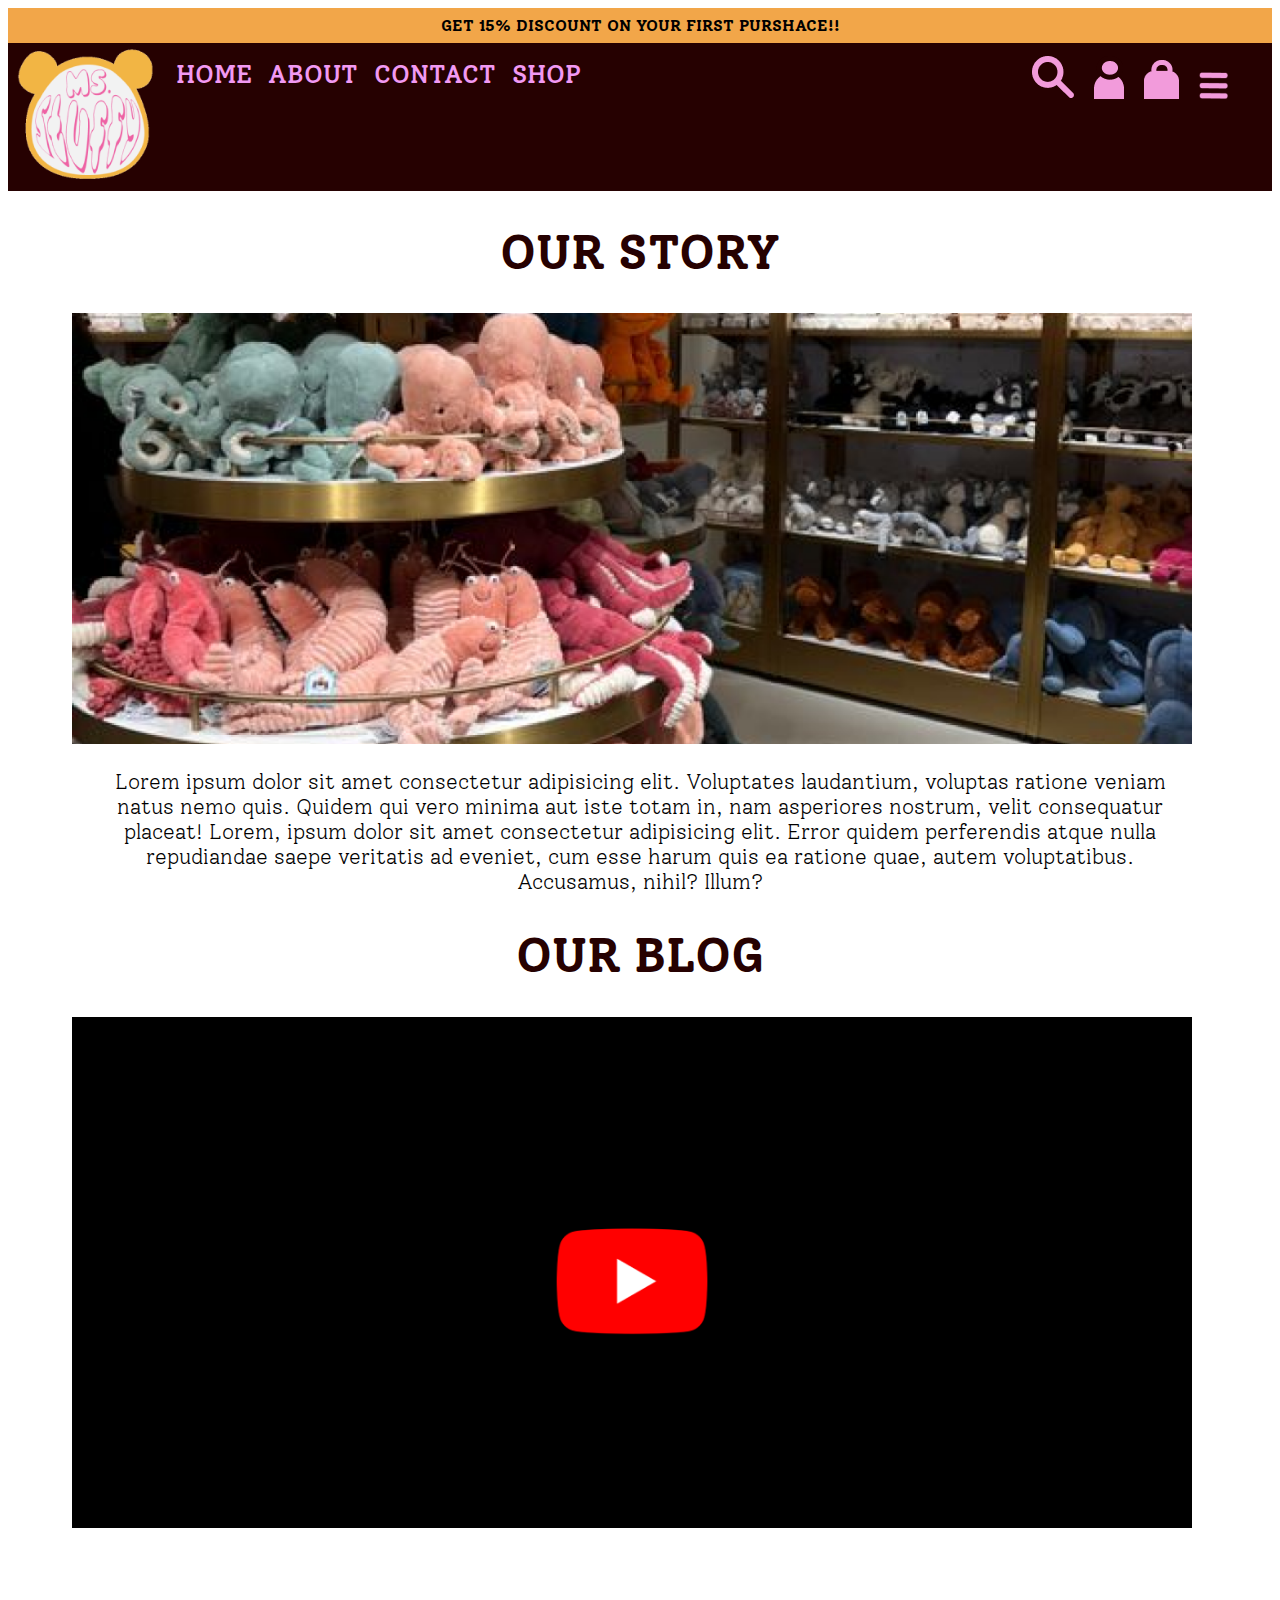
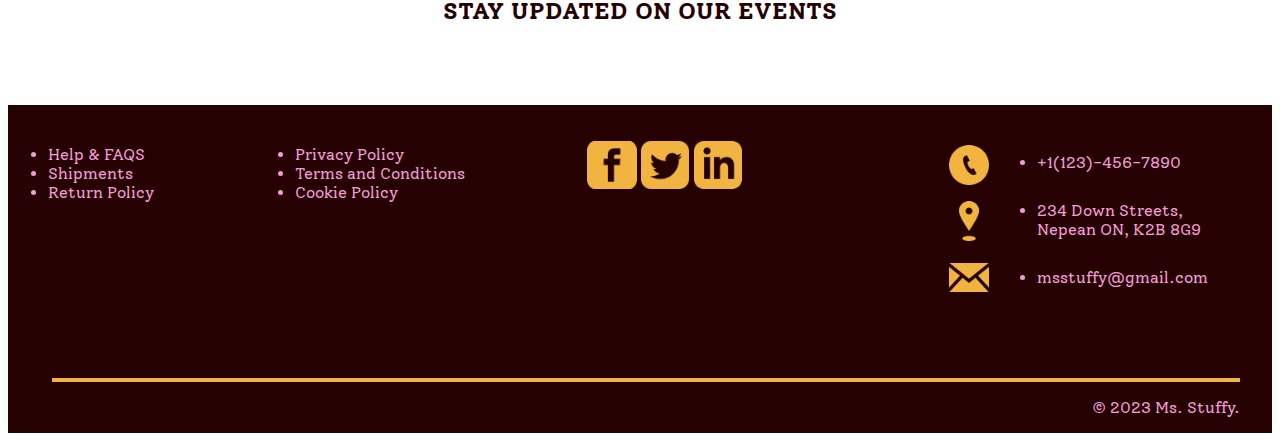
==== about.html @ 2b8018f7 "add about page" ====
<!DOCTYPE html>
<html lang="en">
<head>
    <meta charset="UTF-8">
    <meta name="viewport" content="width=device-width, initial-scale=1.0">
    <title>Ms.Stuffy</title>
    <link rel="stylesheet" href="css/main.css">
    <link rel="preconnect" href="https://fonts.googleapis.com">
    <link rel="preconnect" href="https://fonts.gstatic.com" crossorigin>
    <link href="https://fonts.googleapis.com/css2?family=Fredoka:wght@300;400;500;600;700&family=Quicksand:wght@400;500;600;700&family=Solway:wght@300;400;500;700;800&display=swap" rel="stylesheet">  
</head>
<body>
    <div class="announcement-bar">GET 15% DISCOUNT ON YOUR FIRST PURSHACE!!</div>
    <nav class="navbar">
        <div class="logo">
            <img src="images/logo.png" alt="Logo">
        </div>
        <ul class="navbar-links">
            <li><a href="index.html">HOME</a></li>
            <li><a href="about.html">ABOUT</a></li>
            <li><a href="#">CONTACT</a></li>
            <li><a href="#">SHOP</a></li>
        </ul>
        <div class="icons">
            <img src="images/search.png" alt="search">
            <img src="images/sign-up.png" alt="sign-up">
            <img src="images/bag.png" alt="shopping-bag">
            <img src="images/menu.png" alt="menu">
        </div>
    </nav>
    <main>
        <div class="our-story">
            <h1>OUR STORY</h1>
            <img src="images/about-us.png" alt="out-story">
            <p>Lorem ipsum dolor sit amet consectetur adipisicing elit. Voluptates laudantium, voluptas ratione veniam natus nemo quis. Quidem qui vero minima aut iste totam in, nam asperiores nostrum, velit consequatur placeat! Lorem, ipsum dolor sit amet consectetur adipisicing elit. Error quidem perferendis atque nulla repudiandae saepe veritatis ad eveniet, cum esse harum quis ea ratione quae, autem voluptatibus. Accusamus, nihil? Illum?</p>
        </div>
        <div class="blog">
            <h1>OUR BLOG</h1>
            <img src="images/our blog.png" alt="our-blog">
            <div class="blog-2"><h2>STAY UPDATED ON OUR EVENTS</h2></div>
        </div>
    </main>
    <footer>
        <div class="footer-container">
            <div class="list-1">
                <ul>
                    <li>Help & FAQS</li>
                    <li>Shipments</li>
                    <li>Return Policy</li>
                </ul>
                </div>
                <div class="list-2">
                    <ul>
                        <li>Privacy Policy</li>
                        <li>Terms and Conditions</li>
                        <li>Cookie Policy</li>
                    </ul>
                </div>
                <div class="social-media">
                <img src="images/facebook.png" alt="facebook">
                <img src="images/twitter.png" alt="twitter">
                <img src="images/linked-in.png" alt="linked-in">
            </div>
            <div class="footer-icons">
                <img src="images/call.png" alt="call">
                <img src="images/location.png" alt="location">
                <img src="images/email.png" alt="email">
            </div>
            <div class="footer-content">
                <ul>
                    <li>+1(123)-456-7890</li>
                    <li>234 Down Streets, Nepean ON, K2B 8G9</li>
                    <li>msstuffy@gmail.com</li>
                </ul>
            </div>
        </div>
        <div class="border-line"></div>
        <div class="copyright">
            <p>&copy; 2023 Ms. Stuffy.</p>
        </div>
    </footer>
</body>
---- css/main.css ----
:root {
    --custom-color-1: #F29BDB;
    --custom-color-2: #F199F2;
    --custom-color-3: #F2B441;
    --custom-color-4: #F2A649;
    --custom-color-5: #260101;
    --custom-color-6: #ffffff;
    --font-family-1: 'Fredoka', sans-serif;;
    --font-family-2: 'Quicksand', sans-serif;
    --font-family-3: 'Solway', serif;
}

.announcement-bar{
    background-color: var(--custom-color-4);
    text-align: center;
    font-family:var(--font-family-3);
    font-weight: bold;
    padding: .5rem;
}

.logo img{
    width: 10rem;
    height:9rem;
}

.navbar{
    background-color:var(--custom-color-5);
    display: flex;
    justify-content:flex-start;
    margin: 0 auto;
}

.navbar-links{
    display: flex;
    padding-left: 0px;
    margin-top: .5rem;
}

.navbar-links li{
    list-style-type: none;
    padding: .5rem;
}

.navbar-links a{
    text-decoration: none;
    font-family: var(--font-family-3);
    color: #F199F2;
    font-size: 25px;
    font-weight: 450;
}

.icons img{
    padding-right:.5rem;
    padding-left: .5rem;
}

.icons img:last-child{
    width: 1.8rem;
    height: 1.7rem;
}

.icons{
    padding: .8rem;
    margin-left: 26.4rem;
}

.header-banner img{
    width: 78rem;
    margin: 0 auto;
    margin-top: 1.5rem;
}

.header-heading{
    position: relative;
    display: grid;
    grid-template-rows: repeat(3,40px);
    text-align: center;
    justify-content: center;
    position: absolute;
    margin-right: 20rem;
    font-family: var(--font-family-3);
    color: var(--custom-color-5);
}

.shop{
    background-color: var(--custom-color-2);
    width: 100%;
    display: grid;
    grid-template-rows: repeat(3,.28fr);
    margin-top: 1.5rem;
    justify-content:center;
    align-items:center;
}

.shop-heading h1{
    font-family: var(--font-family-3);
    text-align: center;
}

.shop-cards{
    display: flex;
    justify-content: space-between;
}

.shop-content img{
    width: 12rem;
}

.card2{
    padding-left: 12rem;
    padding-right: 12rem;
}



table{
    display:grid;
    grid-template-columns: repeat(3,2fr);
    justify-content:center;
    align-items:center;
}

td{
    padding-left: 7rem;
    padding-right: 7rem;
}

.card-name td{
    font-family: var(--font-family-3);
    text-align: center;
    font-weight: 800;
    font-size: 1.2rem;
    color: var(--custom-color-5);
}
.card-price td{
    font-family: var(--font-family-3);
    color: var(--custom-color-5);
    text-align: center;
    font-size: 1.2rem;
}
button{
    background-color:var(--custom-color-4);
    font-family: var(--font-family-3);
    color: var(--custom-color-6);
    font-weight: 600;
    font-size: 1.2rem;
    padding-left: 4rem;
    padding-right: 4rem;
    padding-top: 1rem;
    padding-bottom: 1rem;
    border-radius: 20px;
    border: none;
}

.button-container{
    display: flex;
    align-items: center;
    justify-content: center;
}

.customer h1{
    margin-top: 2rem;
    text-align: center;
    font-family: var(--font-family-3);
    color: var(--custom-color-5);
    font-weight: 500;
    font-size: 1.8rem;
}

.customer-card{
    width: 24rem; 
    height: 15rem; 
    background-color: var(--custom-color-3); 
    border-radius: 25px;
    border: 4px solid var(--custom-color-5);
    text-align:left; 
    color: var(--custom-color-5); 
    font-size: .8rem; 
    font-weight: bold;
    display: flex;
}

.customer-image img{
    width: 9rem;
    margin: 1rem;
}

.customer-content{
    margin-top: 2rem;
    font-family: var(--font-family-3);
    
}

.footer-container{
    display: grid;
    grid-template-columns: repeat(5,1fr);
    align-items: center;
    justify-content: space-between;
    
}

footer{
    background-color: var(--custom-color-5);
    padding-bottom: 8rem;
    margin-top: 5rem;
    position: relative;
}

footer li{
    font-family: var(--font-family-3);
    color: var(--custom-color-1);

}

.list-1{
    margin-bottom: 4rem;
}

.list-2{
    margin-bottom: 4rem;
}
.social-media{
    display: flex;
    margin-left: 4rem;
    width:3rem;
    height: 3rem;
    padding-left: 1rem;
    margin-bottom: 5rem;
}

.social-media img{
    padding-left: .3rem;
}

.footer-icons{
    margin-top: 2rem;
    display: grid;
    grid-template-rows: repeat(3,1fr);
    justify-content: space-around;
    align-items:center;
}

.footer-icons img{
    width: 2.5rem;
    padding: .5rem;
    margin-left: 12rem;
}
.footer-content ul li{
    position: relative;
    margin-right: 4rem;
    padding-top: 1.8rem
}
.copyright{
    color: var(--custom-color-1);
    font-family: var(--font-family-3);
    text-align:right;
    margin-right: 2rem;
    position:absolute;
    bottom: 0;
    right: 0;
    border-top: .3rem solid var(--custom-color-3);
    padding-left: 65rem;
}


/* ------------------------------------------------ABOUT US--------------------------------------------------*/

.our-story h1{
    text-align: center;
    font-family: var(--font-family-3);
    color: var(--custom-color-5);
    font-size: 3rem;
}

.our-story img{
    width: 70rem;
    margin-left: 4rem;
}

.our-story p{
    font-family: var(--font-family-3);
    font-weight: 350;
    margin-left: 5rem;
    margin-right:5rem;
    text-align: center;
    font-size: 1.3rem;
}

.blog h1{
    font-family: var(--font-family-3);
    color: var(--custom-color-5);
    text-align: center;
    font-size: 3rem;
}

.blog img{
    width: 70rem;
    margin-left: 4rem;
}

.blog-2{
    font-family: var(--font-family-3);
    color: var(--custom-color-5);
    text-align: center;
    margin-top: 4rem;

}
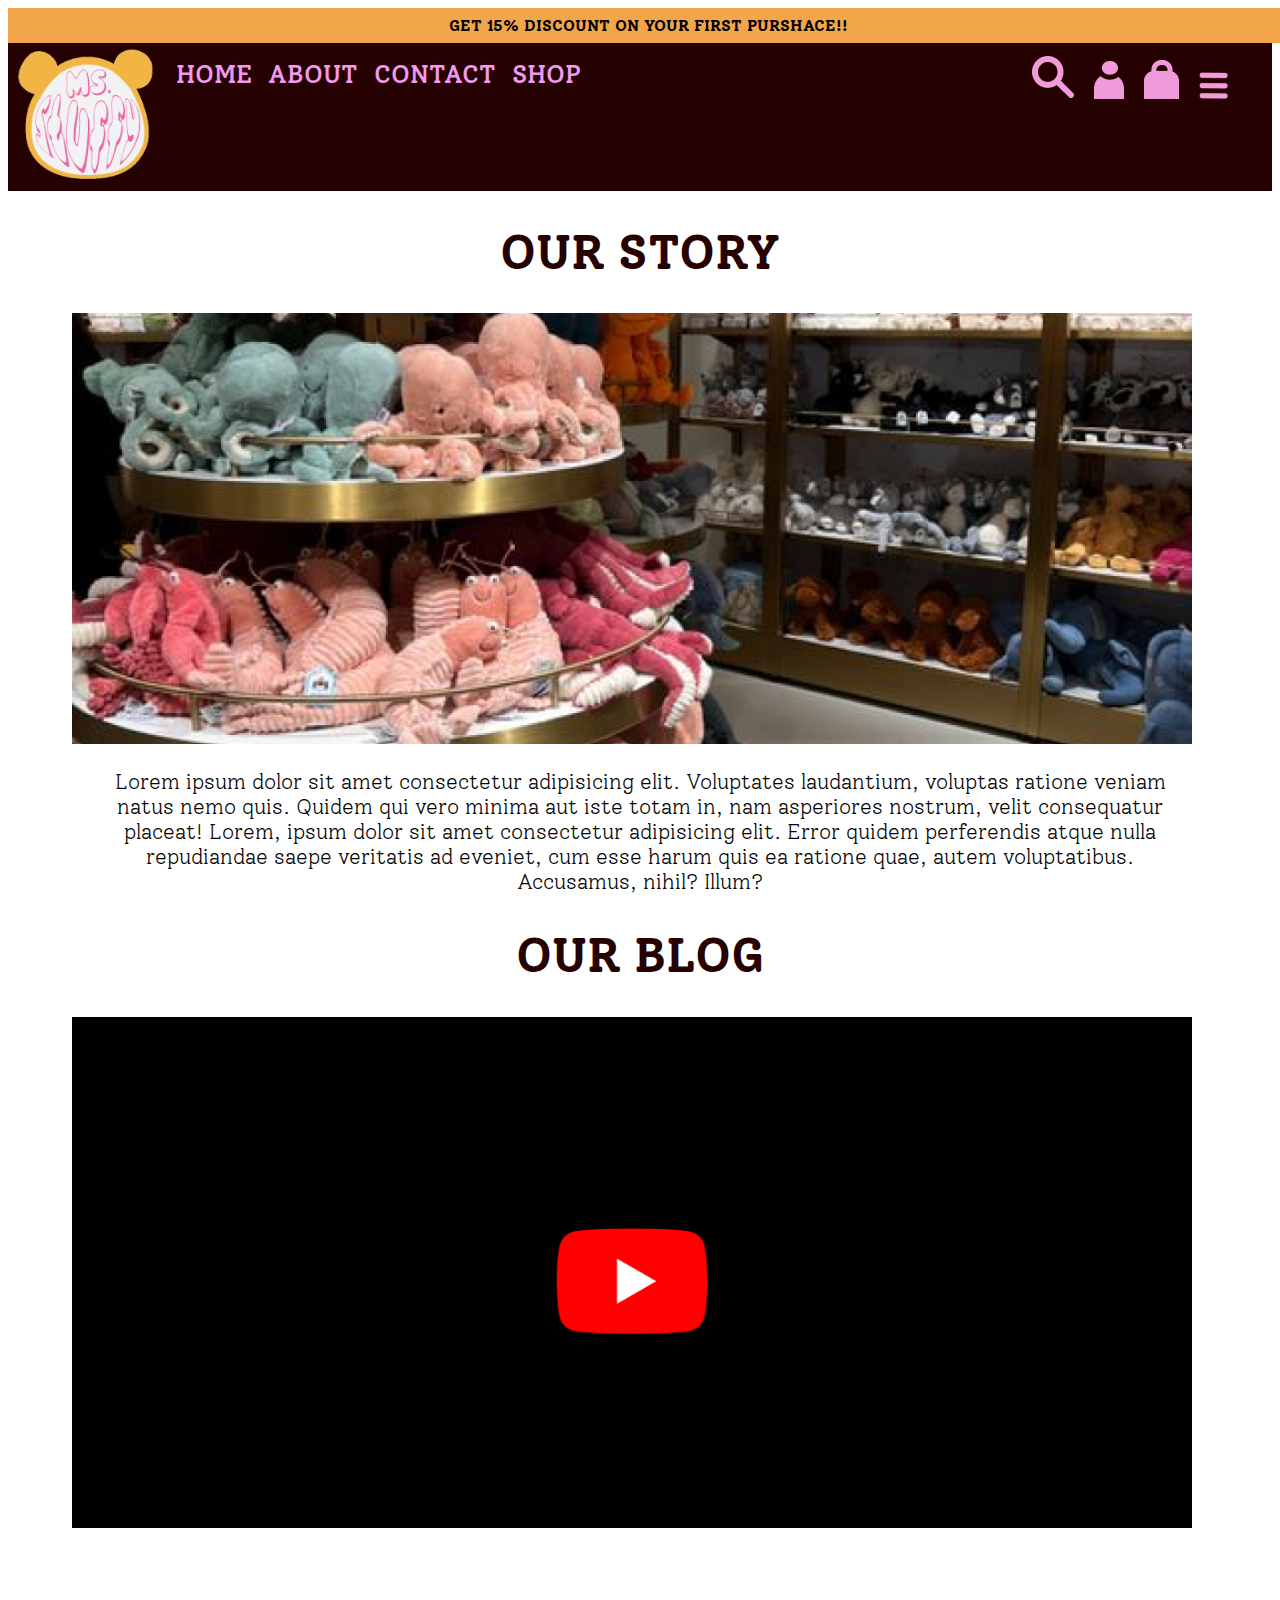
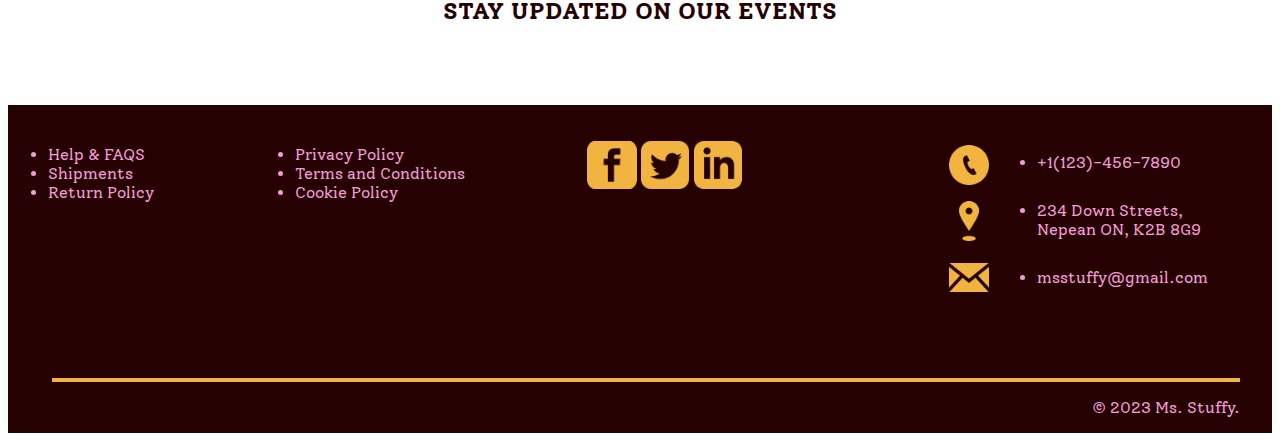
==== commit ecdc1824: "add images" ====
--- a/about.html
+++ b/about.html
@@ -18,7 +18,7 @@
         <ul class="navbar-links">
             <li><a href="index.html">HOME</a></li>
             <li><a href="about.html">ABOUT</a></li>
-            <li><a href="#">CONTACT</a></li>
+            <li><a href="contact.html">CONTACT</a></li>
             <li><a href="#">SHOP</a></li>
         </ul>
         <div class="icons">
--- a/css/main.css
+++ b/css/main.css
@@ -16,6 +16,12 @@
     font-family:var(--font-family-3);
     font-weight: bold;
     padding: .5rem;
+    width: 100%;
+}
+
+nav{
+    width: 100%;
+    margin: 0 auto;
 }
 
 .logo img{
@@ -71,15 +77,19 @@
 }
 
 .header-heading{
-    position: relative;
-    display: grid;
-    grid-template-rows: repeat(3,40px);
+    display:flex;
+    flex-flow:column;
+    width: 100%;
     text-align: center;
     justify-content: center;
     position: absolute;
-    margin-right: 20rem;
-    font-family: var(--font-family-3);
-    color: var(--custom-color-5);
+    font-family: var(--font-family-3);
+    color: var(--custom-color-5);
+    margin-top: 7rem;
+}
+
+.header-heading h1{
+    margin-top:-1rem;
 }
 
 .shop{
@@ -167,7 +177,7 @@
     font-size: 1.8rem;
 }
 
-.customer-card{
+/* .customer-card{
     width: 24rem; 
     height: 15rem; 
     background-color: var(--custom-color-3); 
@@ -178,11 +188,27 @@
     font-size: .8rem; 
     font-weight: bold;
     display: flex;
-}
+} */
 
 .customer-image img{
-    width: 9rem;
+    width: 22rem;
+    height: 14rem;
     margin: 1rem;
+}
+
+.customer-comment{
+    display: grid;
+    grid-template-columns: repeat(3,1fr);
+}
+
+.left-arrow{
+    align-self: center;
+    margin-left: 22rem;
+}
+
+.right-arrow{
+    align-self: center;
+    margin-right: 22rem;
 }
 
 .customer-content{
@@ -304,4 +330,134 @@
     text-align: center;
     margin-top: 4rem;
 
+}
+
+/* --------------------------------------CONTACT------------------------------------------------------ */
+.contact-box{
+    display:grid;
+    grid-template-columns: repeat(2,2fr);
+    justify-content:flex-start;
+    margin:0 auto;
+    align-items:flex-start;
+    width: 70rem; 
+    height: 30rem; 
+    background-color:var(--custom-color-2); 
+    border: 3px solid var(--custom-color-5);  
+    padding: 1rem; 
+}
+
+.contact-heading h1{
+    font-family: var(--font-family-3);
+    color: var(--custom-color-5);
+    font-size: 2rem;
+    text-align: center;
+}
+
+.contact-us{
+    max-width: 700rem; 
+    /* margin: auto; */
+    margin-top: 3rem;
+    margin-left: 3rem;
+
+}
+
+.contact-us label{
+    display: block; 
+    margin-bottom: 5px;
+    font-family: var(--font-family-3);
+    color: var(--custom-color-5);
+    font-weight: 600;
+    font-size: 1.5rem;
+}
+
+.contact-us input{ 
+
+    width: 100%; /* Make input fields and textareas take up the full width of the container */
+    padding: .4rem; /* Add some padding to the input fields and textareas */
+    margin-bottom: 10px; /* Add some space between form elements */
+    box-sizing: border-box; /* Include padding and border in the element's total width and height */
+    border-style: none;
+}
+
+.contact-us textarea{
+    width: 100%;
+    padding: 3.5rem;
+    margin-bottom: 10px;
+    box-sizing: border-box;
+    border-style: none;
+}
+
+.contact-us button {
+    background-color: var(--custom-color-3); /* Set the background color for the button */
+    color: var(--custom-color-6); /* Set the text color for the button */
+    padding: 14px 30px; /* Add padding to the button */
+    border: none; /* Remove the default button border */
+    border-radius: 50px; /* Add border-radius for rounded corners */
+    cursor: pointer; /* Change cursor to a pointer on hover */
+    font-size: 1rem;
+}
+
+.contact-us form{
+    width: 30rem;
+}
+
+.chat-with-us h2{
+    font-family: var(--font-family-3);
+    font-size: 2rem;
+    color: var(--custom-color-5);
+}
+.chat-with-us{
+    align-self: center;
+    justify-self:center;
+    margin-bottom: 9rem;
+}
+
+.chat-with-us img{
+    cursor: pointer;
+}
+
+.stores h1{
+    font-family: var(--font-family-3);
+    font-size: 1.5rem;
+    color: var(--custom-color-5);
+    text-align: center;
+    padding-top: 2rem;
+}
+
+.store-display{
+    display: flex;
+}
+
+.location-map iframe{
+    margin: 3rem;
+    border-radius: 2rem;
+}
+
+.store-list-icons li{
+    list-style-type: none;
+    padding: .5rem;
+    margin-top: 3.9rem;
+}
+
+.store-list-icons img{
+    width: 2rem;
+}
+
+.stores-list{
+    margin-top: 3.7rem;
+}
+
+.stores-list li{
+    list-style-type: none;
+    padding-bottom: 5.6rem;
+    /* margin-top: 4rem; */
+    font-size: 1rem;
+}
+
+.stores-list li a{
+    text-decoration: none;
+    font-family: var(--font-family-3);
+    color:var(--custom-color-5);
+    font-size: 1.3rem;
+    font-weight: 600;
 }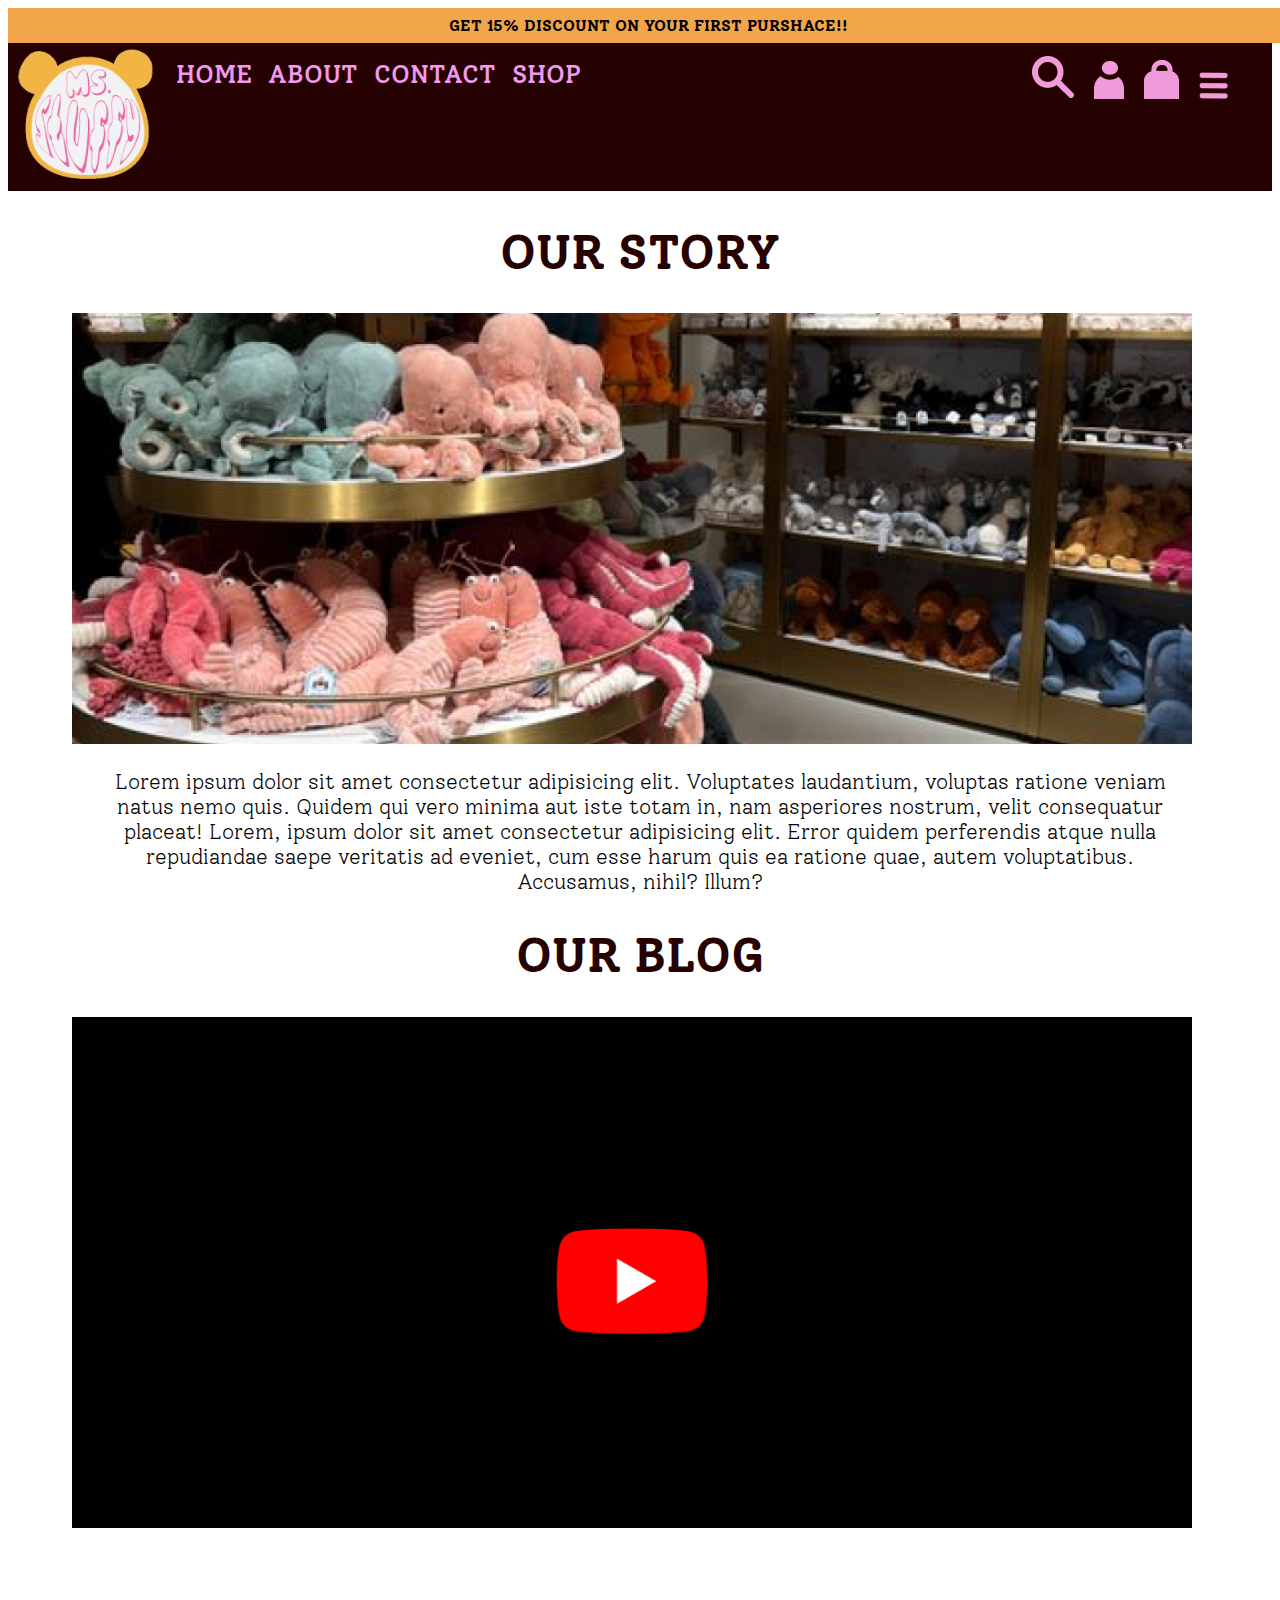
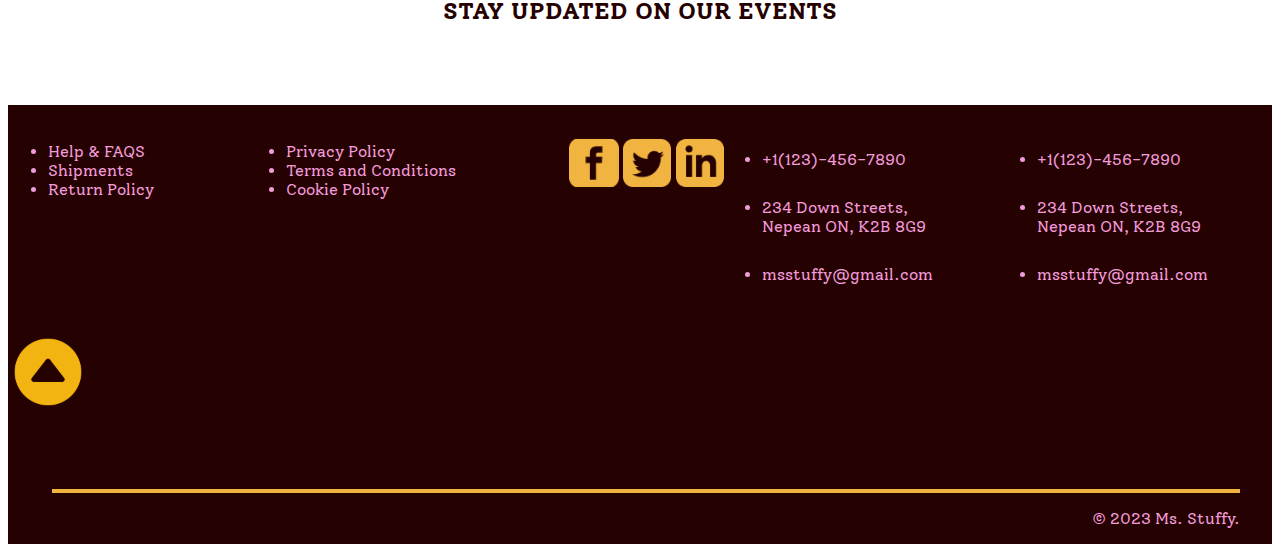
==== commit 1585a3f1: "adds comment and recorrection" ====
--- a/about.html
+++ b/about.html
@@ -10,45 +10,81 @@
     <link href="https://fonts.googleapis.com/css2?family=Fredoka:wght@300;400;500;600;700&family=Quicksand:wght@400;500;600;700&family=Solway:wght@300;400;500;700;800&display=swap" rel="stylesheet">  
 </head>
 <body>
-    <div class="announcement-bar">GET 15% DISCOUNT ON YOUR FIRST PURSHACE!!</div>
-    <nav class="navbar">
-        <div class="logo">
-            <img src="images/logo.png" alt="Logo">
-        </div>
-        <ul class="navbar-links">
-            <li><a href="index.html">HOME</a></li>
-            <li><a href="about.html">ABOUT</a></li>
-            <li><a href="contact.html">CONTACT</a></li>
-            <li><a href="#">SHOP</a></li>
+    <div>
+        <ul class="skip-links">
+            <li><a href="#navbar-links">Move to Navigation bar</a></li>
+            <li><a href="#our-story">Move to story</a></li>
+            <li><a href="#blog">Move to blog</a></li>
+            <li><a href="#footer-section">Move to footer section</a></li>
         </ul>
-        <div class="icons">
-            <img src="images/search.png" alt="search">
-            <img src="images/sign-up.png" alt="sign-up">
-            <img src="images/bag.png" alt="shopping-bag">
-            <img src="images/menu.png" alt="menu">
-        </div>
-    </nav>
+    </div>
+   <!-- adding skip links for accessiblity -->
+   <div class="announcement-bar">GET 15% DISCOUNT ON YOUR FIRST PURSHACE!!</div>
+   <!-- announcement bar on the top for the new updates -->
+  <nav id="navbar" role="navigation" itemscope itemtype="https://schema.org/SiteNavigationElement">
+      <div class="logo">
+          <img src="images/logo.png" alt="Logo">
+      </div>
+       <!-- adding logo -->
+      <div class="nav-links">
+          <ul id="navbar-links" role="menubar">
+              <li role="menuitem"><a href="index.html">HOME</a></li>
+              <li role="menuitem"><a href="about.html">ABOUT</a></li>
+              <li role="menuitem"><a href="contact.html">CONTACT</a></li>
+              <li role="menuitem"><a href="#">SHOP</a></li>
+          </ul>
+      </div>
+       <!-- adding navigation bar -->
+      <div class="icons">
+          <img src="images/search.png" alt="search">
+          <img src="images/sign-up.png" alt="sign-up">
+          <img src="images/bag.png" alt="shopping-bag">
+          <img src="images/menu.png" alt="menu">
+      </div>
+       <!-- adding navigation icons -->
+  </nav>
     <main>
-        <div class="our-story">
+        <picture>
+            <source srcset= "images/about-us-derivatives/about-us-320_x_123.png 1x"
+            media="(max-width: 320px)">
+            <source srcset="images/about-us-derivatives/about-us-375_x_144.png 1x" media="(max-width:375px)">
+            <source srcset="images/about-us-derivatives/about-us-425_x_163.png 1x" media="(max-width:425px)">
+            <source srcset="images/about-us-derivatives/about-us-480_x_184.png 1x" media="(max-width:480px)">
+            <img src="images/about-us.png" alt="banner" role="img" aria-label="About Us Banner">
+        </picture>
+        <!-- making thr image resposive for mobile version upto 480px -->
+        <div id="our-story" role="region">
+            <!-- displaying the description about thier company -->
             <h1>OUR STORY</h1>
-            <img src="images/about-us.png" alt="out-story">
+            <img src="images/about-us.png" alt="about-us">
             <p>Lorem ipsum dolor sit amet consectetur adipisicing elit. Voluptates laudantium, voluptas ratione veniam natus nemo quis. Quidem qui vero minima aut iste totam in, nam asperiores nostrum, velit consequatur placeat! Lorem, ipsum dolor sit amet consectetur adipisicing elit. Error quidem perferendis atque nulla repudiandae saepe veritatis ad eveniet, cum esse harum quis ea ratione quae, autem voluptatibus. Accusamus, nihil? Illum?</p>
         </div>
-        <div class="blog">
+        <div id="blog" role="region">
+            <!-- displaying about thier daily blog updates and video channel -->
             <h1>OUR BLOG</h1>
-            <img src="images/our blog.png" alt="our-blog">
-            <div class="blog-2"><h2>STAY UPDATED ON OUR EVENTS</h2></div>
+            <img src="images/our-blog.png" alt="our-blog">
         </div>
+        <picture>
+            <source srcset= "images/our-blog-derivatives/our-blog-320_x_146.png 1x"
+            media="(max-width: 320px)">
+            <source srcset="images/our-blog-derivatives/our-blog-375_x_171.png 1x" media="(max-width:375px)">
+            <source srcset="images/our-blog-derivatives/our-blog-425_x_194.png 1x" media="(max-width:425px)">
+            <source srcset="images/our-blog-derivatives/our-blog-480_x_219.png 1x" media="(max-width:480px)">
+            <img src="images/our-blog-derivatives/our-blog-425_x_194.png" alt="blog" aria-label="blog images">
+        </picture>
+        <!-- making the image responsive for the mobile version upto 480px -->
+        <div class="blog-2"><h2>STAY UPDATED ON OUR EVENTS</h2></div>
     </main>
-    <footer>
+    <footer id="footer-section">
         <div class="footer-container">
-            <div class="list-1">
-                <ul>
-                    <li>Help & FAQS</li>
-                    <li>Shipments</li>
-                    <li>Return Policy</li>
-                </ul>
+                <div class="list-1">
+                    <ul>
+                        <li>Help & FAQS</li>
+                        <li>Shipments</li>
+                        <li>Return Policy</li>
+                    </ul>
                 </div>
+                 <!-- adding policies of the company -->
                 <div class="list-2">
                     <ul>
                         <li>Privacy Policy</li>
@@ -56,16 +92,21 @@
                         <li>Cookie Policy</li>
                     </ul>
                 </div>
+                 <!-- adding policies and other credentials of the website and company -->
                 <div class="social-media">
-                <img src="images/facebook.png" alt="facebook">
-                <img src="images/twitter.png" alt="twitter">
-                <img src="images/linked-in.png" alt="linked-in">
-            </div>
-            <div class="footer-icons">
-                <img src="images/call.png" alt="call">
-                <img src="images/location.png" alt="location">
-                <img src="images/email.png" alt="email">
-            </div>
+                    <img src="images/facebook.png" alt="facebook">
+                    <img src="images/twitter.png" alt="twitter">
+                    <img src="images/linked-in.png" alt="linked-in">
+                </div>
+                <!-- displaying other social profiles which are available for the users -->
+                <div class="footer-content" >
+                    <ul itemscope itemtype="https://schema.org/Organization">
+                        <li itemprop="telephone">+1(123)-456-7890</li>
+                        <li itemprop="address" itemscope itemtype="https://schema.org/PostalAddress">234 Down Streets, Nepean ON, K2B 8G9</li>
+                        <li itemprop="email">msstuffy@gmail.com</li>
+                    </ul>
+                </div>
+                 <!-- displaying the icons -->
             <div class="footer-content">
                 <ul>
                     <li>+1(123)-456-7890</li>
@@ -73,10 +114,15 @@
                     <li>msstuffy@gmail.com</li>
                 </ul>
             </div>
+             <!-- adding important info for contacting the company. -->
         </div>
         <div class="border-line"></div>
         <div class="copyright">
-            <p>&copy; 2023 Ms. Stuffy.</p>
+            <p>&copy; 2023 Ms. Stuffy.</p> 
+        </div>
+          <!-- adding copyright -->
+        <div class="back-to-top" role="presentation">
+            <a href="#navbar"><img src="images/back-to-top.png" alt="back-to-top"></a>
         </div>
     </footer>
 </body>
--- a/css/main.css
+++ b/css/main.css
@@ -9,6 +9,36 @@
     --font-family-2: 'Quicksand', sans-serif;
     --font-family-3: 'Solway', serif;
 }
+/* adding custom color from the brand color pallete */
+
+.skip-links{
+    margin: auto;
+    padding: 0px;
+}
+/* styling skip links for the accessibility */
+
+.skip-links li{
+    list-style: none;
+}
+/* removing the list style from skip links */
+.skip-links a{
+    position: absolute;
+    top: -100px;
+    font-size: 20px;
+    text-decoration: none;
+    background-color:var(--custom-color-2);
+    font-family:var(--font-family-3);
+    color: var(--custom-color-5);
+    padding: 15px;
+    font-weight: bold;
+}
+/* styling skip links content to match the website concept */
+
+.skip-links a:focus{
+    top: 0;
+}
+
+/* making the skip links accessible when using keyboard */
 
 .announcement-bar{
     background-color: var(--custom-color-4);
@@ -17,65 +47,93 @@
     font-weight: bold;
     padding: .5rem;
     width: 100%;
-}
+    margin: 0 auto;
+}
+/* styling the announcement bar on the top of the website */
 
 nav{
     width: 100%;
     margin: 0 auto;
 }
+
+/* making the nav responsive */
+
+header{
+    width: 100%;
+    margin: 0 auto;
+}
+/* making the header responsive */
 
 .logo img{
     width: 10rem;
     height:9rem;
 }
-
-.navbar{
+/* sizing the logo on navbar */
+
+#navbar{
     background-color:var(--custom-color-5);
     display: flex;
     justify-content:flex-start;
     margin: 0 auto;
 }
-
-.navbar-links{
+/* styling and placing the elements on the navigation */
+
+#navbar-links{
     display: flex;
     padding-left: 0px;
     margin-top: .5rem;
 }
-
-.navbar-links li{
+/* displaying the links in a horizontal line */
+
+#navbar-links li{
     list-style-type: none;
     padding: .5rem;
 }
-
-.navbar-links a{
+/* styling the links of navbar */
+#navbar-links a{
     text-decoration: none;
     font-family: var(--font-family-3);
     color: #F199F2;
     font-size: 25px;
     font-weight: 450;
 }
+/* styling the links of the navbar */
 
 .icons img{
     padding-right:.5rem;
     padding-left: .5rem;
 }
+/* sizing the img icons*/
 
 .icons img:last-child{
     width: 1.8rem;
     height: 1.7rem;
 }
+/* sizing the search image */
 
 .icons{
     padding: .8rem;
     margin-left: 26.4rem;
 }
+/* spacing the icons */
 
 .header-banner img{
-    width: 78rem;
+    width: 100%;
     margin: 0 auto;
     margin-top: 1.5rem;
 }
-
+/* making header adjustive and responsive */
+
+.header-container{
+    width: 100%;
+    margin: 0 auto;
+}
+/* making the container responsive */
+
+picture{
+    display: none;
+}
+/* enabling the display of picture due to displaying it twice */
 .header-heading{
     display:flex;
     flex-flow:column;
@@ -87,12 +145,22 @@
     color: var(--custom-color-5);
     margin-top: 7rem;
 }
+/* styling the heading */
 
 .header-heading h1{
     margin-top:-1rem;
-}
-
-.shop{
+    width: 100%;
+    margin: 0 auto;
+}
+/* spacing and making the heading area responsive */
+
+main{
+    width: 100%;
+    margin: 0 auto;
+}
+/* making main section responsive */
+
+#shop{
     background-color: var(--custom-color-2);
     width: 100%;
     display: grid;
@@ -101,27 +169,18 @@
     justify-content:center;
     align-items:center;
 }
+/* displaying grid for placing the elements in the section as required */
 
 .shop-heading h1{
     font-family: var(--font-family-3);
     text-align: center;
 }
-
-.shop-cards{
-    display: flex;
-    justify-content: space-between;
-}
+/* styling the heading of the shop */
 
 .shop-content img{
     width: 12rem;
 }
-
-.card2{
-    padding-left: 12rem;
-    padding-right: 12rem;
-}
-
-
+/* sizing the image */
 
 table{
     display:grid;
@@ -129,11 +188,13 @@
     justify-content:center;
     align-items:center;
 }
+/* locating the elements as required */
 
 td{
     padding-left: 7rem;
     padding-right: 7rem;
 }
+/* spacing the data evenly */
 
 .card-name td{
     font-family: var(--font-family-3);
@@ -142,16 +203,18 @@
     font-size: 1.2rem;
     color: var(--custom-color-5);
 }
+/* styling the elements */
 .card-price td{
     font-family: var(--font-family-3);
     color: var(--custom-color-5);
     text-align: center;
     font-size: 1.2rem;
 }
+/* styling the elements */
 button{
     background-color:var(--custom-color-4);
     font-family: var(--font-family-3);
-    color: var(--custom-color-6);
+    color: var(--custom-color-5);
     font-weight: 600;
     font-size: 1.2rem;
     padding-left: 4rem;
@@ -161,14 +224,21 @@
     border-radius: 20px;
     border: none;
 }
+/* styling and sizing the button */
 
 .button-container{
     display: flex;
     align-items: center;
     justify-content: center;
 }
-
-.customer h1{
+/* adjusting the location of the button */
+
+#customer{
+    width: 100%;
+    margin: 0 auto;
+}
+/* making the space responsive */
+#customer h1{
     margin-top: 2rem;
     text-align: center;
     font-family: var(--font-family-3);
@@ -176,46 +246,37 @@
     font-weight: 500;
     font-size: 1.8rem;
 }
-
-/* .customer-card{
-    width: 24rem; 
-    height: 15rem; 
-    background-color: var(--custom-color-3); 
-    border-radius: 25px;
-    border: 4px solid var(--custom-color-5);
-    text-align:left; 
-    color: var(--custom-color-5); 
-    font-size: .8rem; 
-    font-weight: bold;
-    display: flex;
-} */
+/* styling and adjusting the heading */
 
 .customer-image img{
     width: 22rem;
     height: 14rem;
     margin: 1rem;
 }
+/* sizing the image */
 
 .customer-comment{
     display: grid;
     grid-template-columns: repeat(3,1fr);
 }
+/* for locating the elements as required */
 
 .left-arrow{
     align-self: center;
     margin-left: 22rem;
 }
+/* adjusting it in the section */
 
 .right-arrow{
     align-self: center;
     margin-right: 22rem;
 }
-
+/*/* adjusting it in the section */
 .customer-content{
     margin-top: 2rem;
     font-family: var(--font-family-3);
-    
-}
+}
+/* styling and adjusting the content */
 
 .footer-container{
     display: grid;
@@ -224,27 +285,33 @@
     justify-content: space-between;
     
 }
+/* locating the elements in footer as required */
 
 footer{
     background-color: var(--custom-color-5);
     padding-bottom: 8rem;
     margin-top: 5rem;
     position: relative;
-}
+    width: 100%;
+}
+/* styling and adjusting the footer content */
 
 footer li{
     font-family: var(--font-family-3);
     color: var(--custom-color-1);
 
 }
+/* styling the content of the footer */
 
 .list-1{
     margin-bottom: 4rem;
 }
+/* spacing the elements  */
 
 .list-2{
     margin-bottom: 4rem;
 }
+/* spacing the elements  */
 .social-media{
     display: flex;
     margin-left: 4rem;
@@ -253,10 +320,11 @@
     padding-left: 1rem;
     margin-bottom: 5rem;
 }
-
+/* adjusting the spacing bewtween the icons */
 .social-media img{
     padding-left: .3rem;
 }
+/* spacing the image */
 
 .footer-icons{
     margin-top: 2rem;
@@ -265,17 +333,20 @@
     justify-content: space-around;
     align-items:center;
 }
+/* locating the icons as required(displaying it vertically) */
 
 .footer-icons img{
     width: 2.5rem;
     padding: .5rem;
     margin-left: 12rem;
 }
+/* sizing the icons */
 .footer-content ul li{
     position: relative;
     margin-right: 4rem;
     padding-top: 1.8rem
 }
+/* spacing the elements */
 .copyright{
     color: var(--custom-color-1);
     font-family: var(--font-family-3);
@@ -287,23 +358,32 @@
     border-top: .3rem solid var(--custom-color-3);
     padding-left: 65rem;
 }
+/* styling and spacing the copyright */
+
+.back-to-top img{
+    width: 5rem;
+    margin-top: 2rem;
+}
+/* sizing and adjusting the image */
 
 
 /* ------------------------------------------------ABOUT US--------------------------------------------------*/
 
-.our-story h1{
+#our-story h1{
     text-align: center;
     font-family: var(--font-family-3);
     color: var(--custom-color-5);
     font-size: 3rem;
 }
-
-.our-story img{
+/* Styling for the #our-story section */
+
+#our-story img{
     width: 70rem;
     margin-left: 4rem;
 }
-
-.our-story p{
+/* Set image width and spacing for the image*/
+
+#our-story p{
     font-family: var(--font-family-3);
     font-weight: 350;
     margin-left: 5rem;
@@ -311,26 +391,34 @@
     text-align: center;
     font-size: 1.3rem;
 }
-
-.blog h1{
+/* styling the content of our-story and adjusting as required */
+
+picture{
+    display: none;
+}
+/* 
+/* Hide the 'picture' element (used for responsive images) */
+
+#blog h1{
     font-family: var(--font-family-3);
     color: var(--custom-color-5);
     text-align: center;
     font-size: 3rem;
 }
-
-.blog img{
+/* Styles for the #blog section */
+#blog img{
     width: 70rem;
     margin-left: 4rem;
 }
-
+/* Set image width and spacing for the image*/
 .blog-2{
     font-family: var(--font-family-3);
     color: var(--custom-color-5);
     text-align: center;
     margin-top: 4rem;
-
-}
+}
+/* styling for elements with the class 'blog-2' */
+
 
 /* --------------------------------------CONTACT------------------------------------------------------ */
 .contact-box{
@@ -345,6 +433,7 @@
     border: 3px solid var(--custom-color-5);  
     padding: 1rem; 
 }
+/* Styling for the .contact-box section locating the elements as required*/
 
 .contact-heading h1{
     font-family: var(--font-family-3);
@@ -352,6 +441,7 @@
     font-size: 2rem;
     text-align: center;
 }
+/* Styling for the .contact-heading h1 */
 
 .contact-us{
     max-width: 700rem; 
@@ -360,6 +450,7 @@
     margin-left: 3rem;
 
 }
+/* Spacing and sizing for the .contact-us section */
 
 .contact-us label{
     display: block; 
@@ -369,15 +460,17 @@
     font-weight: 600;
     font-size: 1.5rem;
 }
+/* Styling and sizing for the .contact-us label */
 
 .contact-us input{ 
 
-    width: 100%; /* Make input fields and textareas take up the full width of the container */
-    padding: .4rem; /* Add some padding to the input fields and textareas */
-    margin-bottom: 10px; /* Add some space between form elements */
-    box-sizing: border-box; /* Include padding and border in the element's total width and height */
+    width: 100%; 
+    padding: .4rem; 
+    margin-bottom: 10px;
+    box-sizing: border-box;
     border-style: none;
 }
+/* Styling and sizing for the .contact-us input */
 
 .contact-us textarea{
     width: 100%;
@@ -386,66 +479,78 @@
     box-sizing: border-box;
     border-style: none;
 }
+/* sizing for the .contact-us text-area */
 
 .contact-us button {
     background-color: var(--custom-color-3); /* Set the background color for the button */
-    color: var(--custom-color-6); /* Set the text color for the button */
+    color: var(--custom-color-5); /* Set the text color for the button */
     padding: 14px 30px; /* Add padding to the button */
     border: none; /* Remove the default button border */
     border-radius: 50px; /* Add border-radius for rounded corners */
     cursor: pointer; /* Change cursor to a pointer on hover */
     font-size: 1rem;
 }
+/* styling the button */
 
 .contact-us form{
     width: 30rem;
 }
+/* sizing the form width */
 
 .chat-with-us h2{
     font-family: var(--font-family-3);
     font-size: 2rem;
     color: var(--custom-color-5);
 }
+/* Styling for the .chat-with-us h2 */
+
 .chat-with-us{
     align-self: center;
     justify-self:center;
     margin-bottom: 9rem;
 }
+/* placing the image */
 
 .chat-with-us img{
     cursor: pointer;
 }
 
-.stores h1{
+#stores h1{
     font-family: var(--font-family-3);
     font-size: 1.5rem;
     color: var(--custom-color-5);
     text-align: center;
     padding-top: 2rem;
 }
+/* styling the h1 of the section */
 
 .store-display{
     display: flex;
 }
+/* displaying flex for placing the elements as required */
 
 .location-map iframe{
     margin: 3rem;
     border-radius: 2rem;
 }
+/* sizing the iframe width */
 
 .store-list-icons li{
     list-style-type: none;
     padding: .5rem;
     margin-top: 3.9rem;
 }
+/* styling and spacing the elements of the list */
 
 .store-list-icons img{
     width: 2rem;
 }
+/* sizing image */
 
 .stores-list{
     margin-top: 3.7rem;
 }
+/* spacing the image */
 
 .stores-list li{
     list-style-type: none;
@@ -453,6 +558,7 @@
     /* margin-top: 4rem; */
     font-size: 1rem;
 }
+/* styling and spacing the content */
 
 .stores-list li a{
     text-decoration: none;
@@ -460,4 +566,438 @@
     color:var(--custom-color-5);
     font-size: 1.3rem;
     font-weight: 600;
+}
+/* styling the content */
+
+/* ---------------------------------------MEDIA QUERIES---------------------------------------------------- */
+
+@media screen and (max-width: 425px){
+    .announcement-bar{
+        display:none;
+    }
+    /* hide the .announcement-bar */
+    #navbar{
+        display: grid;
+        grid-template-columns: auto auto;
+        grid-template-rows: auto auto;
+        justify-content: space-around;
+    }
+    /* displaying the elements as required */
+
+    .logo{
+        grid-column: 1/2;
+        grid-row: 1/2;
+    }
+    /* sizing the elements in the grid */
+    .nav-links{
+        grid-column: 1/3;
+        grid-row: 2/3;
+        align-self:center;
+        justify-self:center;
+        margin-top: 2.3rem;
+        background-color: var(--custom-color-3);
+        margin: 0 auto;
+    }
+    /* styling and sizing the elements in the link */
+    .icons{
+        margin: 0;
+        grid-column: 2/3;
+        grid-row: 1/3;
+        align-self:flex-start;
+        justify-self:self-end;
+    }
+    /* sizing and locating the icons in the navbar */
+
+    .logo img{
+        width: 6rem;
+        height: 6rem;
+    }
+    /* sizing the image */
+
+    #navbar-links a{
+        font-size:1.2rem;
+        text-align: center;
+        color: var(--custom-color-5);
+    }
+    /* styling in the links */
+
+
+    .icons img{
+        width: 1.6rem;
+        height: 1.6rem;
+    }
+    /* sizing the image */
+
+    .header-heading h1{
+        font-size: 1em;
+        align-self: flex-start;
+    }
+    /* sizing the heading  */
+
+    .header-heading{
+        margin: 0;
+        margin-top: 1em;
+    }
+    /* spacing the heading */
+
+    picture{
+        display: block;
+        margin-top: 1rem;
+    }
+    /* displaying the responsive images */
+
+    .header-banner{
+        display: none;
+    }
+    /* hiding the fixed size image */
+
+    .shop-heading h1{
+        font-size: 1em;
+    }
+    /* sizing the font size */
+
+    .shop-content img{
+        width: 5em;
+        height: 6em;
+    }
+    /* sizing the image */
+
+    .card-name td{
+        font-size: .7em;
+        padding: 0;
+    }
+    /* spacing the data element */
+
+    .card-price td{
+        font-size: .7em;
+        padding: 0;
+    }
+    /* spacing the data element */
+
+    td{
+        padding: 1em;
+    }
+    /* spacing the data element */
+
+    .button-container button{
+        font-size: .7em;
+        padding-left: 1.8em;
+        padding-right: 1.8em;
+        padding-top: .5em;
+        padding-bottom: .5em;
+        margin-top: 1rem;
+    }
+    /* spacing and sizing the button */
+
+    #customer h1{
+        font-size: 1em;
+    }
+    /* sizing the font */
+
+    
+    .customer-comment{
+        margin: 0 auto;
+        display: flex;
+        flex-direction: row;
+        flex-wrap: nowrap;
+        justify-content: center;
+    }
+    /* locating the element as required */
+
+    .customer-image img{
+        width: 14em;
+        height: 9em;
+    }
+    /* sizing the image*/
+
+    .left-arrow img{
+        width: 1.5em;
+        height: 1.4em;
+    }
+    /* sizing the image */
+
+    .right-arrow img{
+        width: 1.5em;
+        height: 1.4em;
+    }
+    /* sizing the image */
+
+    .footer-container{
+        display: grid;
+        grid-template-columns:90px 90px 90px 140px;
+        grid-template-rows: repeat(2,140px);
+        justify-items: stretch;
+        align-content: stretch;
+        justify-content:start;
+        align-items: start;
+    }
+    /* displaying the elements of footer as required */
+
+    .list-1{
+        grid-column: 1/2;
+        grid-row: 1/2;
+        width: 1rem;
+    }
+    /* spacing and locating the elemens as required */
+
+    .list-2{
+        grid-column: 2/3;
+        grid-row: 1/2;
+    }
+    /* spacing and locating the elemens as required */
+
+    .social-media{
+        grid-column: 1/5;
+        grid-row: 2/3;
+    }
+    /* spacing and locating the elemens as required */
+
+
+    .footer-icons{
+        grid-column: 3/4;
+        grid-row: 1/2;
+        margin: 0;
+        margin-top: .5em;
+    }
+    /* spacing and locating the elemens as required */
+
+    .footer-content{
+        grid-column: 4/5;
+        grid-row: 1/2;
+    }
+    /* spacing and locating the elemens as required */
+
+    .footer-icons img{
+        width: 1.3em;
+        margin: 0;
+    }
+    /* sizing the image */
+
+    .list-1 li{
+        font-size: .5em;
+    }
+    /* sizing the font size of the footer content: ; */
+
+    .list-2 li{
+        font-size: .5em;
+    }
+    /* sizing the font size of the footer content: ; */
+
+    .footer-content li{
+        font-size: .1em;
+    }
+    /* sizing the font size of the footer content: ; */
+    .footer-content ul{
+        padding: 0;
+        margin: 0;
+        margin-top: 1.3em;
+    }
+    /* spacing the elements of the footer content: ; */
+    
+    .footer-content ul li{
+        margin: 0;
+        padding: 0;
+        padding-bottom: 1.7rem;
+        align-self: self-start;
+        margin-right: 3.9rem;
+    }
+    /* sizing the elements of the footer content: ; */
+
+    .social-media img{
+        width: 1.4em;
+        height: 1.4em;
+    }
+    /* sizing the image */
+
+    .social-media{
+        margin: 0;
+        padding: 0;
+        margin-left: 1.7em;
+    }
+    /* sizing and spacing the image */
+
+    .copyright{
+        padding-left: 10.5rem;
+    }
+    /* spacing the element of copyright */
+
+    /* ---------------------------------------ABOUT----------------------------------------------------- */
+    #our-story h1{
+        font-size: 2em;
+    }
+    /* sizing the font */
+    #our-story p{
+        font-size: .5em;
+        margin: 0;
+        text-align: center;
+    }
+    /* sizing and spacing the content*/
+
+    #blog h1{
+        font-size: 2em;
+    }
+    /* sizing the font */
+
+    h2{
+        font-size: 1em;
+    }
+    /* sizing the font*/
+
+    picture{
+        display: block;
+    }
+    /* displaying the responsive image */
+
+    #our-story img{
+        display: none;
+    }
+    /* hiding the fix size image */
+
+    #blog img{
+        display: none;
+    }
+    /* hiding the fix size image */
+
+    /* -------------------------------------contact------------------------------------------------- */
+    .contact-heading h1{
+        font-family: var(--font-family-3);
+        color: var(--custom-color-5);
+        font-size: 1.6  em;
+        text-align: center;
+    }
+    /* sizing and spacing the font */
+
+    .contact-box{
+        width: 20rem;
+        height: 15rem;
+        grid-template-columns: repeat(2,160px);
+    }
+    /* sizing and locating the elements as required */
+
+    .contact-us label{
+        display: block; 
+        margin-bottom: 5px;
+        font-family: var(--font-family-3);
+        color: var(--custom-color-5);
+        font-weight: 600;
+        font-size: .6em;
+    }
+    /* styling the elements of contact */
+    .contact-us input{ 
+        padding: .03em;
+        margin-bottom: 10px;
+        box-sizing: border-box; 
+        border-style: none;
+        width: 10em;
+    }
+    /* styling and spacing the input boxes */
+
+    .contact-us{
+        margin: 0;
+    }
+
+
+    .contact-us textarea{
+        width: 10em;
+        padding: .7rem;
+        margin-bottom: 10px;
+        box-sizing: border-box;
+        border-style: none;
+    }
+    /* styling and spacing the textarea boxes */
+
+    .contact-us button {
+        background-color: var(--custom-color-3); /* Set the background color for the button */
+        color: var(--custom-color-5); /* Set the text color for the button */
+        padding: 12px 8px; /* Add padding to the button */
+        border: none; /* Remove the default button border */
+        border-radius: 50px; /* Add border-radius for rounded corners */
+        cursor: pointer; /* Change cursor to a pointer on hover */
+        font-size: .4em;
+        align-self:end;
+    }
+    /* styling and spacing the button */
+
+    .chat-with-us h2{
+        font-family: var(--font-family-3);
+        font-size: 1rem;
+        color: var(--custom-color-5);
+    }
+    /* sizing and styling the font */
+
+    .chat-with-us img{
+        width: 3.8em;
+        height: 4.8em;
+        margin-left: 2em;
+    }
+    /* sizing and spacing the font */
+
+    .stores h1{
+        font-family: var(--font-family-3);
+        font-size: 1rem;
+        color: var(--custom-color-5);
+        text-align: center;
+        padding-top: 2rem;
+    }
+    /* styling and spacing the heading */
+
+    .location-map iframe{
+        margin: 1rem;
+        border-radius: 1rem;
+        width: 16rem;
+        height: 15rem;
+    }
+    /* sizing and spacing the iframe */
+
+    .store-list-icons li{
+        list-style-type: none;
+        padding:0;
+        margin-right: 2em;
+        padding-bottom: 2.5em;
+    }
+    /* styling the list elements  */
+
+    .store-list-icons ul{
+        padding: 0;
+        margin-top: 2em;
+    }
+    /* spacing the list elements */
+
+    .store-list-icons ul li{
+        margin: 0;
+    }
+
+
+    .store-list-icons img{
+        width: 1rem;
+    }
+    /* sizing the image */
+    .stores-list{
+        margin-top: 1.8em;
+    }
+    /* spacing the element */
+
+    .stores-list li{
+        list-style-type: none;
+        padding-bottom: 2.7rem;
+        /* margin-top: 4rem; */
+        font-size: 1em;
+    }
+    /* styling the list elements */
+
+    .stores-list ul{
+        padding: 0;
+        margin-left: 1em;
+        margin-top: 0;
+    }
+    /* spacing the elements  */
+    
+    .stores-list li a{
+        text-decoration: none;
+        font-family: var(--font-family-3);
+        color:var(--custom-color-5);
+        font-size: .6rem;
+        font-weight: 600;
+    }
+    /* styling and sizing the content */
 }